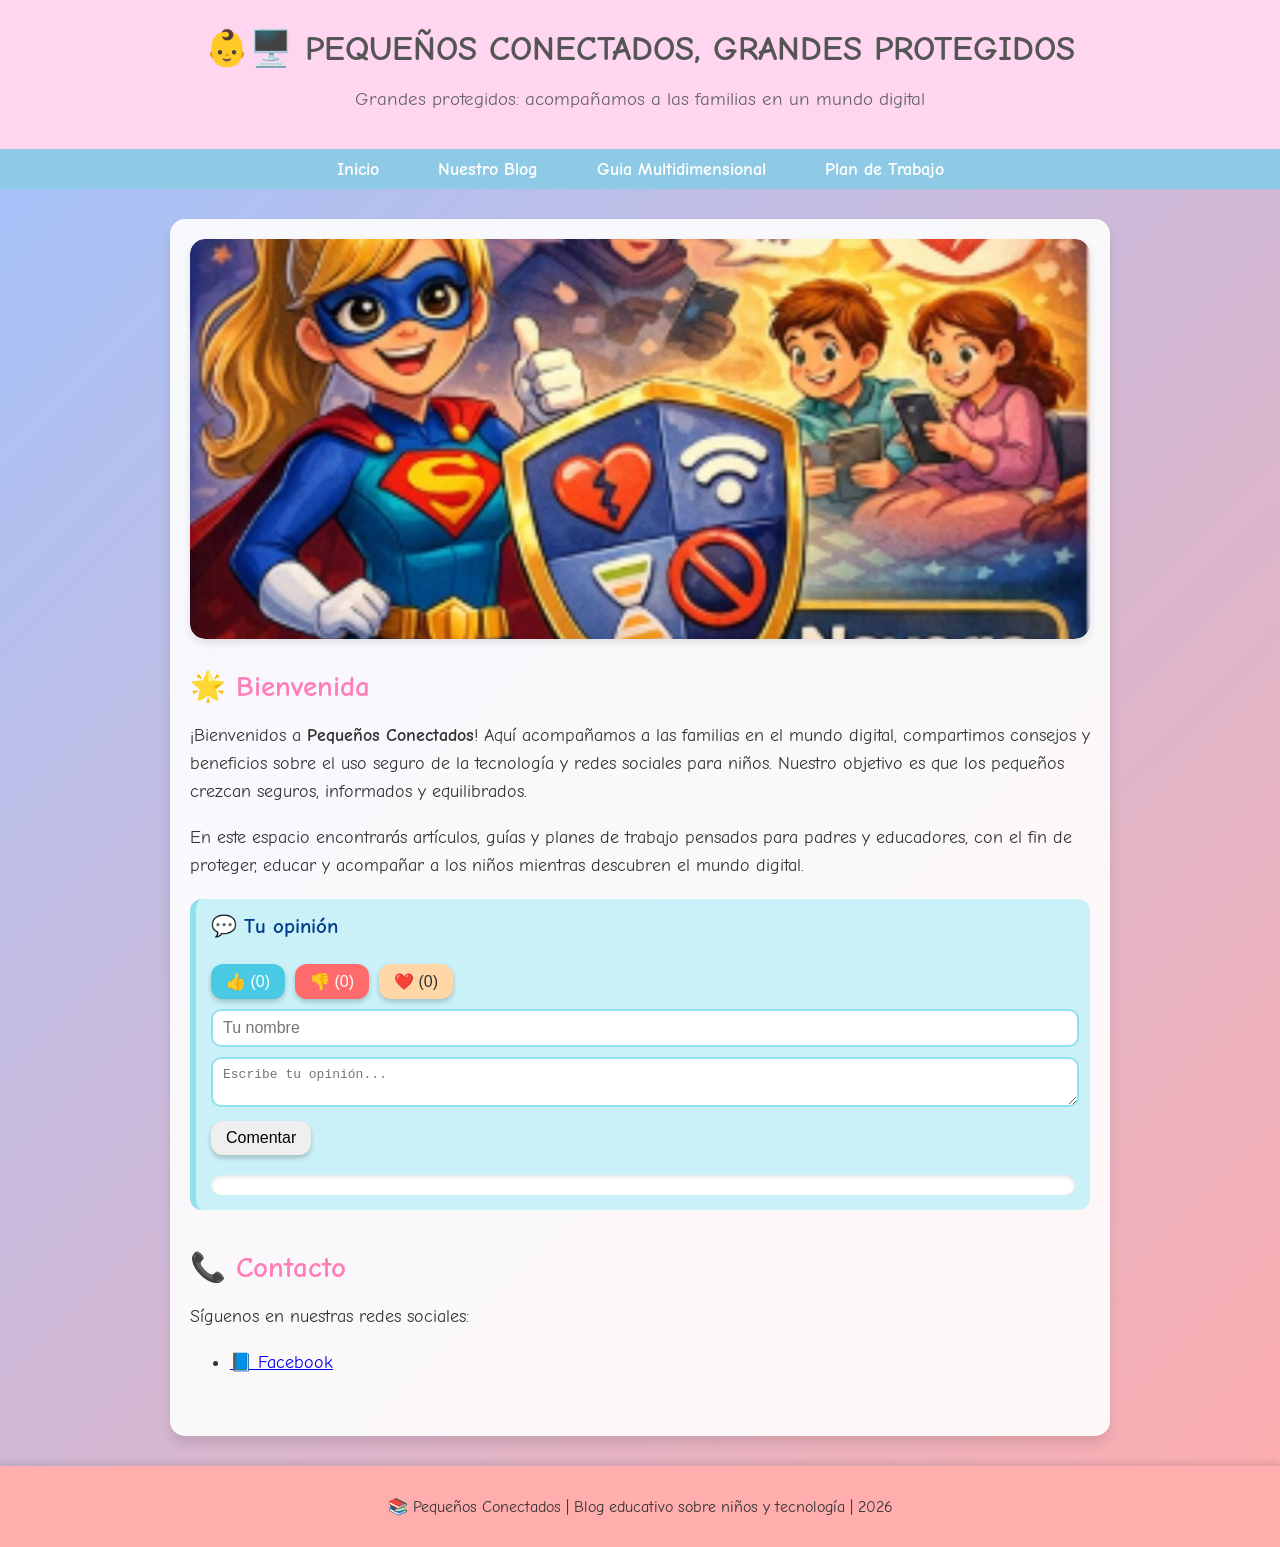
==== index.html @ 607bef55 "Primer commit: proyecto Pequeños Conectados" ====
<!DOCTYPE html>
<html lang="es">
<head>
    <meta charset="UTF-8">
    <meta name="viewport" content="width=device-width, initial-scale=1.0">
    <title>Pequeños Conectados</title>
    <link rel="stylesheet" href="estilos.css">
</head>
<body>

<header>
    <h1>👶🖥️ PEQUEÑOS CONECTADOS, GRANDES PROTEGIDOS</h1>
    <p>Grandes protegidos: acompañamos a las familias en un mundo digital</p>
</header>

<nav>
    <ul>
        <li><a href="index.html">Inicio</a></li>
        <li><a href="nuestro-blog.html">Nuestro Blog</a></li>
        <li><a href="guia-manual.html">Guia Multidimensional</a></li>
        <li><a href="plan-trabajo.html">Plan de Trabajo</a></li>
    </ul>
</nav>

<main>
    <!-- Carrusel de imágenes -->
    <div class="carrusel-imagenes">
        <div class="carrusel-track">
            <img src="imagenes/1.jpeg">
            <img src="imagenes/2.jpeg">
            <img src="imagenes/3.jpeg">
            <img src="imagenes/4.jpeg">
            <img src="imagenes/5.jpeg">
            <!-- Repetimos las imágenes para efecto bucle -->
            <img src="imagenes/1.jpeg">
            <img src="imagenes/2.jpeg">
            <img src="imagenes/3.jpeg">
            <img src="imagenes/4.jpeg">
            <img src="imagenes/5.jpeg">
        </div>
    </div>

    <!-- Bienvenida -->
    <section>
        <h2>🌟 Bienvenida</h2>
        <p>
            ¡Bienvenidos a <strong>Pequeños Conectados</strong>! Aquí acompañamos a las familias en el mundo digital, 
            compartimos consejos y beneficios sobre el uso seguro de la tecnología y redes sociales para niños. 
            Nuestro objetivo es que los pequeños crezcan seguros, informados y equilibrados.
        </p>

        <p>
            En este espacio encontrarás artículos, guías y planes de trabajo pensados para padres y educadores, 
            con el fin de proteger, educar y acompañar a los niños mientras descubren el mundo digital.
        </p>

        <!-- Interacciones -->
        <div class="interacciones">
            <h3>💬 Tu opinión</h3>
            <button onclick="like('0')">👍 (<span id="likes0">0</span>)</button>
            <button onclick="dislike('0')">👎 (<span id="dislikes0">0</span>)</button>
            <button onclick="meEncanta('0')">❤️ (<span id="encanta0">0</span>)</button>
            <input type="text" id="nombre0" placeholder="Tu nombre">
            <textarea id="comentario0" placeholder="Escribe tu opinión..."></textarea>
            <button onclick="agregarComentario('0')">Comentar</button>
            <div id="listaComentarios0"></div>
        </div>
    </section>

    <!-- Contacto -->
    <section>
        <h2>📞 Contacto</h2>
        <p>Síguenos en nuestras redes sociales:</p>
        <ul class="redes-sociales">
            <li><a href="https://www.facebook.com/profile.php?id=61576525794713" target="_blank">📘 Facebook</a></li>
        </ul>
    </section>
</main>

<footer>
    <p>📚 Pequeños Conectados | Blog educativo sobre niños y tecnología | 2026</p>
</footer>

<!-- Script del carrusel y demás funciones -->
<script>
    // CARRUSEL AUTOMÁTICO
    const track = document.querySelector('.carrusel-track');
    let index = 0; // Imagen actual
    const total = track.children.length / 2; // Solo contamos las 5 originales

    function moverCarrusel() {
        index++;
        if (index >= total) {
            index = 0;
            track.style.transition = 'none'; // Resetea la transición
            track.style.transform = `translateX(0)`;
            track.offsetHeight; // Forzar reflujo
            track.style.transition = 'transform 0.5s ease-in-out';
        } else {
            const ancho = track.children[0].getBoundingClientRect().width + 10; // imagen + margen
            track.style.transform = `translateX(-${ancho * index}px)`;
        }
    }

    setInterval(moverCarrusel, 2000); // Cambia cada 2 segundos

    // Aquí puedes mantener tus funciones de like, dislike, meEncanta, agregarComentario
</script>
<script src="script.js"></script>
</body>
</html>
---- estilos.css ----
/* ----------------------------- */
/* TIPOGRAFÍA Y FONDO GENERAL */
/* ----------------------------- */
@import url('https://fonts.googleapis.com/css2?family=Comic+Neue:wght@400;700&display=swap');

body {
    font-family: 'Comic Neue', cursive;
    margin: 0;
    padding: 0;
    background: linear-gradient(135deg, #a0c4ff, #ffadad); /* azul y rosa pastel */
    color: #333;
}

/* ----------------------------- */
/* HEADER */
/* ----------------------------- */
header {
    background-color: #ffd6f0; /* rosa pastel */
    padding: 20px;
    text-align: center;
    box-shadow: 0 4px 6px rgba(0,0,0,0.1);
}

header h1 {
    font-size: 2.2em;
    margin: 0.2em 0;
    color: #555;
}

header p {
    font-size: 1.2em;
    color: #666;
}

/* ----------------------------- */
/* NAVEGACIÓN */
/* ----------------------------- */
nav {
    background-color: #8ecae6; /* azul claro */
    padding: 10px 0;
    text-align: center;
}

nav ul {
    list-style: none;
    margin: 0;
    padding: 0;
}

nav ul li {
    display: inline-block;
    margin: 0 15px;
}

nav ul li a {
    text-decoration: none;
    color: white;
    font-weight: bold;
    font-size: 1.1em;
    padding: 5px 12px;
    border-radius: 8px;
    transition: all 0.3s ease;
}

nav ul li a:hover {
    background-color: #ff7eb9; /* rosa vibrante al pasar */
    transform: scale(1.1);
}

/* ----------------------------- */
/* MAIN / SECCIONES */
/* ----------------------------- */
main {
    max-width: 900px;
    margin: 30px auto;
    padding: 20px;
    background-color: rgba(255,255,255,0.9);
    border-radius: 15px;
    box-shadow: 0 8px 12px rgba(0,0,0,0.1);
}

section {
    margin-bottom: 40px;
}

section h2 {
    font-size: 1.8em;
    margin-bottom: 15px;
    color: #ff7eb9; /* rosa */
}

section p, section ul, section ol {
    font-size: 1.1em;
    line-height: 1.6em;
}

/* ----------------------------- */
/* CARRUSEL DE IMÁGENES */
/* ----------------------------- */
.carrusel-imagenes {
    width: 100%;           /* Ocupa todo el ancho del contenedor principal */
    overflow: hidden;      /* Oculta las imágenes que sobresalen */
    border-radius: 15px;
    margin-bottom: 30px;
    box-shadow: 0 4px 8px rgba(0,0,0,0.1);
}

.carrusel-track {
    display: flex;         /* Permite que las imágenes estén en línea */
    transition: transform 0.5s ease-in-out;
}

.carrusel-track img {
    width: 100%;           /* Cada imagen ocupa todo el ancho del contenedor */
    max-height: 400px;     /* Altura máxima uniforme */
    object-fit: cover;     /* Ajusta la imagen recortando si es necesario, mantiene proporción */
    flex-shrink: 0;        /* Evita que las imágenes se reduzcan */
    border-radius: 15px;
    margin-right: 10px;    /* Espacio entre imágenes */
}

/* Para pantallas pequeñas */
@media (max-width: 768px) {
    .carrusel-track img {
        max-height: 250px;
        margin-right: 5px;
    }
}

/* ----------------------------- */
/* BLOQUE DE INTERACCIONES */
/* ----------------------------- */
.interacciones {
    margin-top: 20px;
    padding: 15px;
    background-color: #caf0f8; /* azul claro pastel */
    border-left: 6px solid #90e0ef;
    border-radius: 12px;
}

.interacciones h3 {
    margin-top: 0;
    font-size: 1.3em;
    color: #023e8a; /* azul oscuro */
}

/* BOTONES */
.interacciones button {
    cursor: pointer;
    margin: 5px 5px 5px 0;
    padding: 8px 15px;
    font-size: 1em;
    border: none;
    border-radius: 12px;
    transition: all 0.2s ease;
    box-shadow: 0 3px 5px rgba(0,0,0,0.2);
}

/* Diferentes colores */
.interacciones button:nth-of-type(1) { background-color: #48cae4; color: white; } /* Me gusta azul */
.interacciones button:nth-of-type(2) { background-color: #ff6b6b; color: white; } /* No me gusta rosa */
.interacciones button:nth-of-type(3) { background-color: #ffd6a5; color: #333; } /* Me encanta amarillo pastel */

/* Hover y click */
.interacciones button:hover {
    transform: translateY(-3px) scale(1.05);
    box-shadow: 0 6px 10px rgba(0,0,0,0.25);
}

.interacciones button:active {
    transform: translateY(1px) scale(0.98);
    box-shadow: 0 3px 6px rgba(0,0,0,0.2);
}

/* INPUTS Y TEXTAREA */
.interacciones input, .interacciones textarea {
    width: calc(100% - 20px);
    padding: 8px 10px;
    margin: 5px 0;
    border: 2px solid #90e0ef;
    border-radius: 10px;
    font-size: 1em;
    transition: all 0.2s ease;
}

.interacciones input:focus, .interacciones textarea:focus {
    border-color: #48cae4;
    outline: none;
    box-shadow: 0 0 8px rgba(72,202,228,0.5);
}

/* LISTA DE COMENTARIOS */
#listaComentarios0, #listaComentarios1, #listaComentarios2,
#listaComentarios3, #listaComentarios4, #listaComentarios5 {
    margin-top: 15px;
    padding: 10px;
    background-color: #fff;
    border-radius: 10px;
    max-height: 200px;
    overflow-y: auto;
    box-shadow: inset 0 2px 4px rgba(0,0,0,0.1);
}

#listaComentarios0 p, #listaComentarios1 p, #listaComentarios2 p,
#listaComentarios3 p, #listaComentarios4 p, #listaComentarios5 p {
    background-color: #bde0fe;
    padding: 6px 10px;
    border-radius: 8px;
    margin: 5px 0;
}

/* ----------------------------- */
/* FOOTER */
/* ----------------------------- */
footer {
    text-align: center;
    padding: 15px;
    background-color: #ffadad; /* rosa pastel */
    font-size: 1em;
    color: #333;
    box-shadow: 0 -4px 6px rgba(0,0,0,0.1);
}
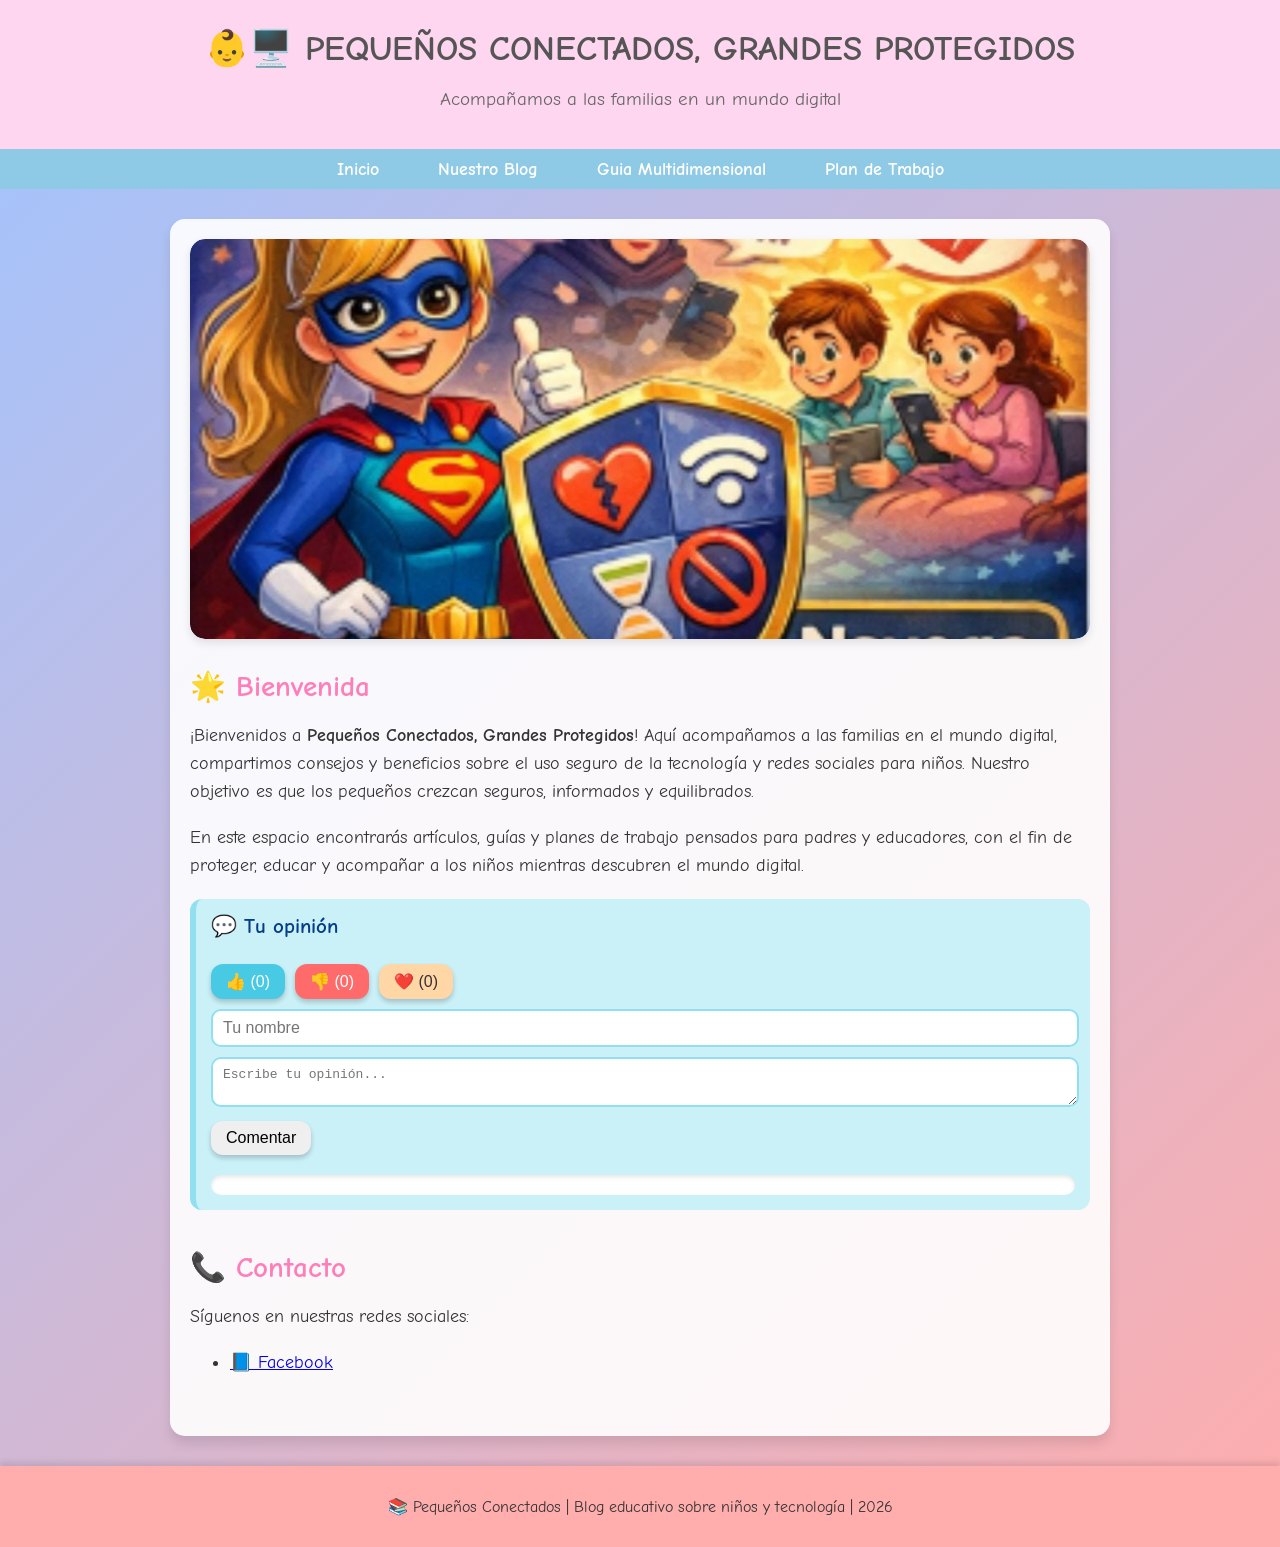
==== commit 00ceddf5: "Modificación en index.html" ====
--- a/index.html
+++ b/index.html
@@ -10,7 +10,7 @@
 
 <header>
     <h1>👶🖥️ PEQUEÑOS CONECTADOS, GRANDES PROTEGIDOS</h1>
-    <p>Grandes protegidos: acompañamos a las familias en un mundo digital</p>
+    <p>Acompañamos a las familias en un mundo digital</p>
 </header>
 
 <nav>
@@ -44,7 +44,7 @@
     <section>
         <h2>🌟 Bienvenida</h2>
         <p>
-            ¡Bienvenidos a <strong>Pequeños Conectados</strong>! Aquí acompañamos a las familias en el mundo digital, 
+            ¡Bienvenidos a <strong>Pequeños Conectados, Grandes Protegidos</strong>! Aquí acompañamos a las familias en el mundo digital, 
             compartimos consejos y beneficios sobre el uso seguro de la tecnología y redes sociales para niños. 
             Nuestro objetivo es que los pequeños crezcan seguros, informados y equilibrados.
         </p>
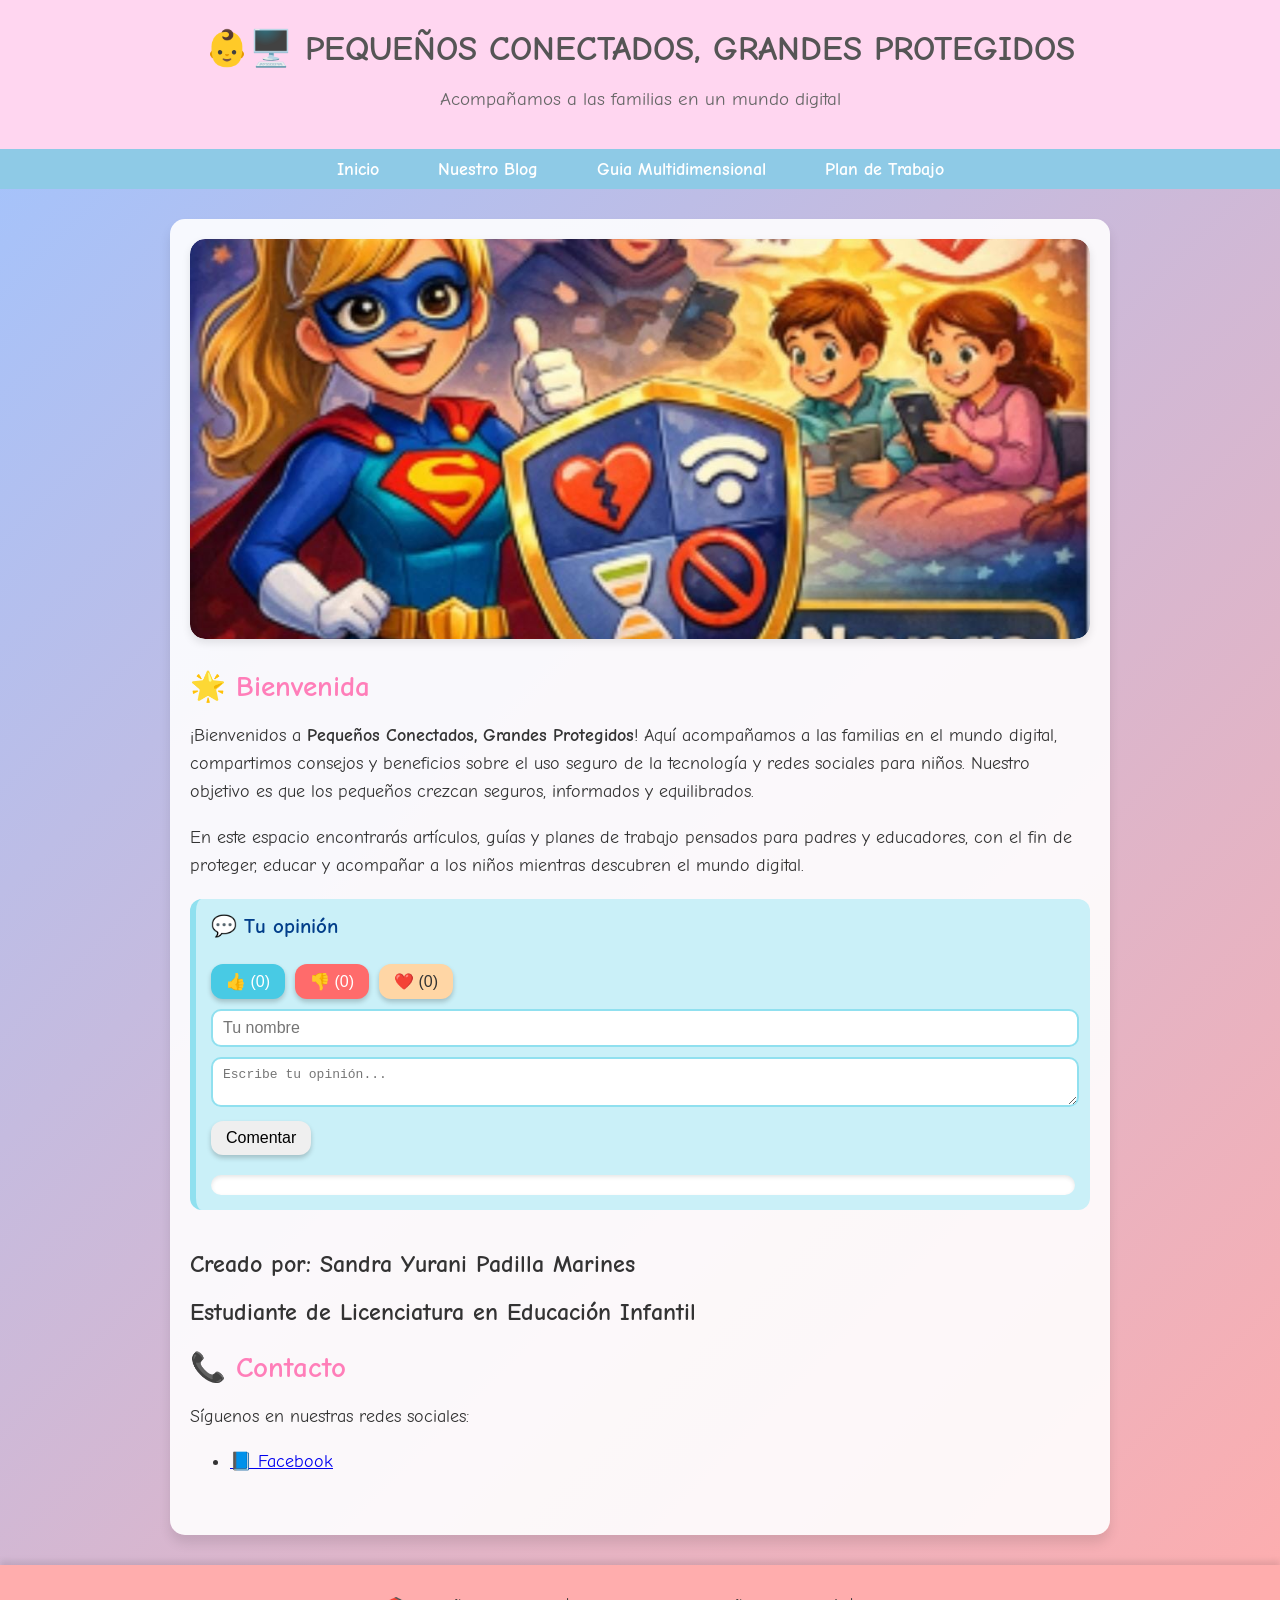
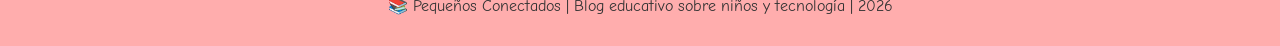
==== commit 979e1ef9: "Modificación nombre creador" ====
--- a/index.html
+++ b/index.html
@@ -67,13 +67,15 @@
         </div>
     </section>
 
-    <!-- Contacto -->
+    <h2>Creado por: Sandra Yurani Padilla Marines</h2><!-- Contacto -->
+    <h2>Estudiante de Licenciatura en Educación Infantil</h2>
     <section>
         <h2>📞 Contacto</h2>
         <p>Síguenos en nuestras redes sociales:</p>
         <ul class="redes-sociales">
             <li><a href="https://www.facebook.com/profile.php?id=61576525794713" target="_blank">📘 Facebook</a></li>
         </ul>
+        
     </section>
 </main>
 
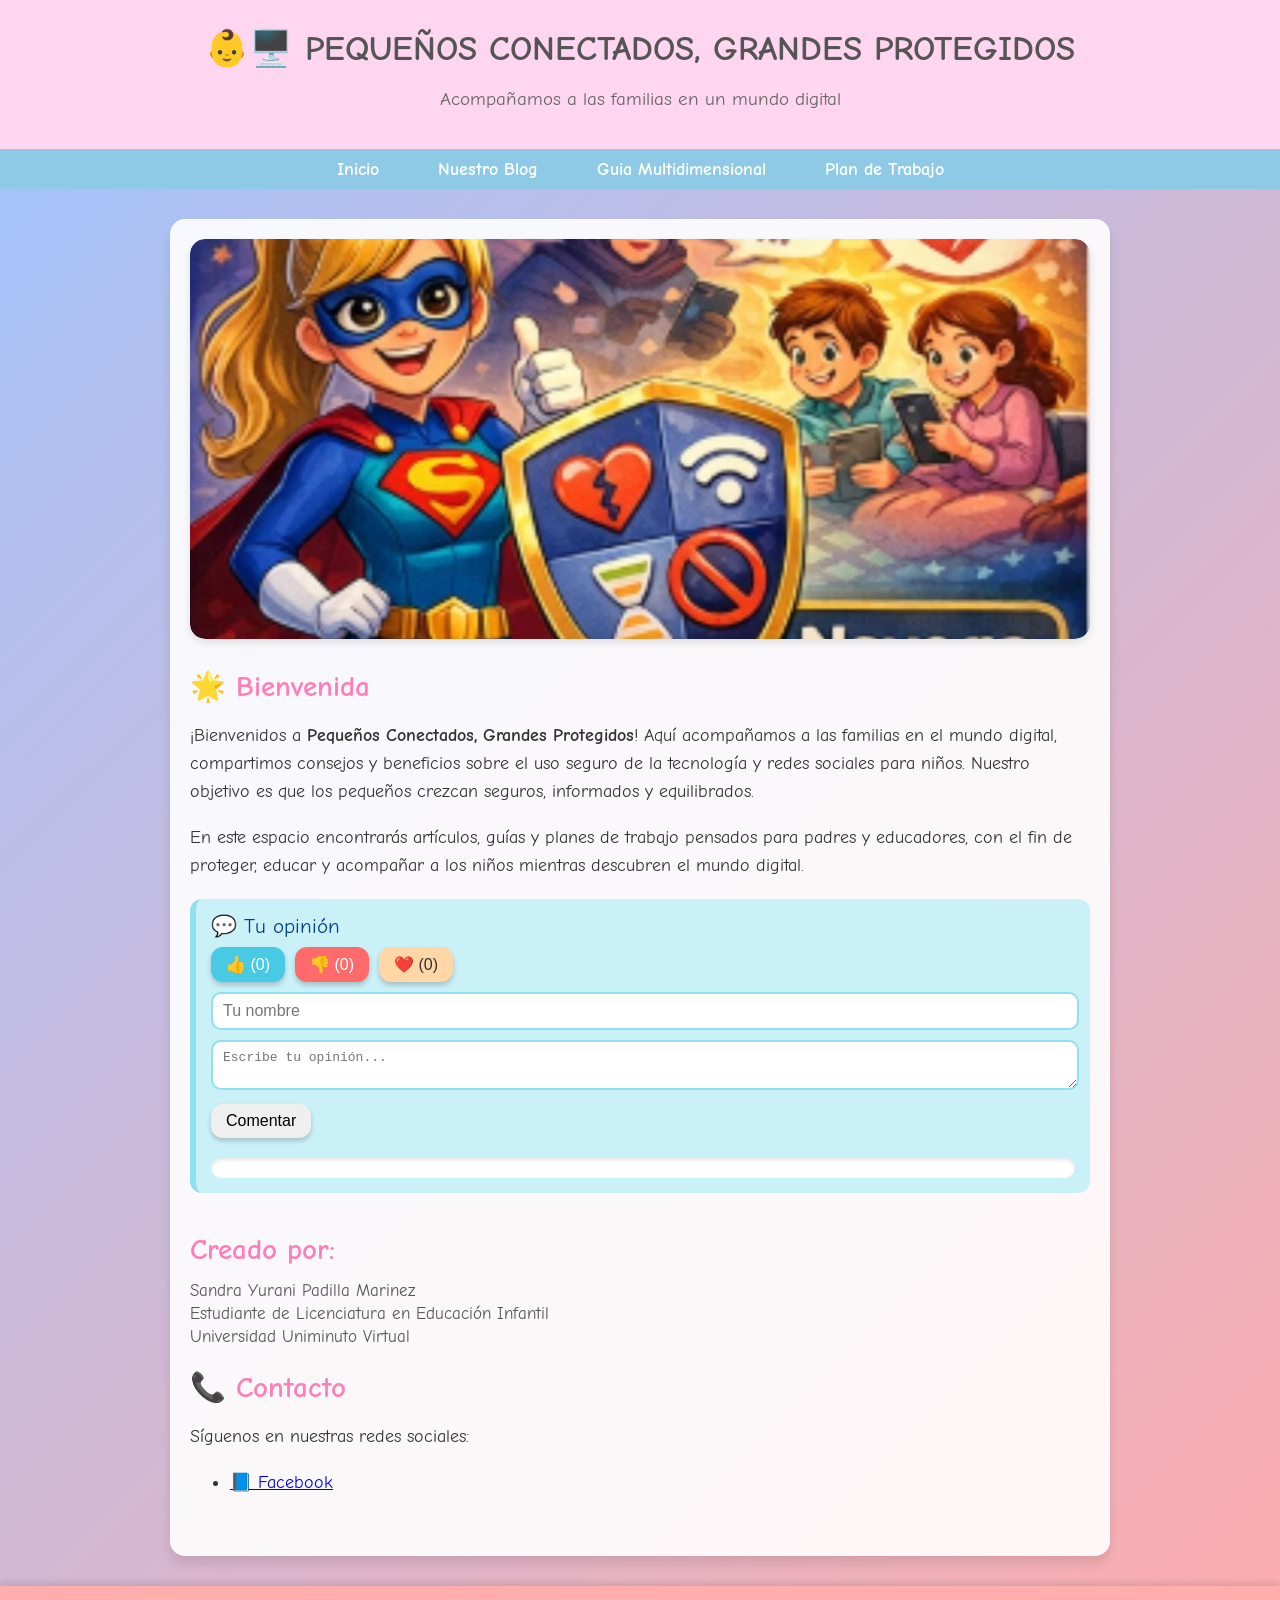
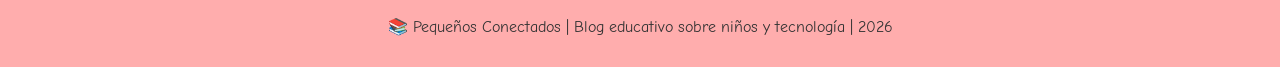
==== commit ca3474bf: "Modificación css y html" ====
--- a/index.html
+++ b/index.html
@@ -67,9 +67,11 @@
         </div>
     </section>
 
-    <h2>Creado por: Sandra Yurani Padilla Marines</h2><!-- Contacto -->
-    <h2>Estudiante de Licenciatura en Educación Infantil</h2>
+    
     <section>
+    <h2>Creado por:</h2> <h3>Sandra Yurani Padilla Marinez</h3><!-- Contacto -->
+    <h3>Estudiante de Licenciatura en Educación Infantil</h3>
+    <h3>Universidad Uniminuto Virtual </h3>
         <h2>📞 Contacto</h2>
         <p>Síguenos en nuestras redes sociales:</p>
         <ul class="redes-sociales">
--- a/estilos.css
+++ b/estilos.css
@@ -7,7 +7,7 @@
     font-family: 'Comic Neue', cursive;
     margin: 0;
     padding: 0;
-    background: linear-gradient(135deg, #a0c4ff, #ffadad); /* azul y rosa pastel */
+    background: linear-gradient(135deg, #a0c4ff, #ffadad);
     color: #333;
 }
 
@@ -15,7 +15,7 @@
 /* HEADER */
 /* ----------------------------- */
 header {
-    background-color: #ffd6f0; /* rosa pastel */
+    background-color: #ffd6f0;
     padding: 20px;
     text-align: center;
     box-shadow: 0 4px 6px rgba(0,0,0,0.1);
@@ -36,7 +36,7 @@
 /* NAVEGACIÓN */
 /* ----------------------------- */
 nav {
-    background-color: #8ecae6; /* azul claro */
+    background-color: #8ecae6;
     padding: 10px 0;
     text-align: center;
 }
@@ -63,7 +63,7 @@
 }
 
 nav ul li a:hover {
-    background-color: #ff7eb9; /* rosa vibrante al pasar */
+    background-color: #ff7eb9;
     transform: scale(1.1);
 }
 
@@ -86,7 +86,15 @@
 section h2 {
     font-size: 1.8em;
     margin-bottom: 15px;
-    color: #ff7eb9; /* rosa */
+    color: #ff7eb9;
+}
+
+/* 🔽 AQUÍ ESTÁ LA SOLUCIÓN */
+section h3 {
+    font-size: 1.05em;   /* tamaño más pequeño */
+    font-weight: normal; /* menos grueso */
+    color: #555;         /* tono suave */
+    margin: 4px 0;       /* menos espacio */
 }
 
 section p, section ul, section ol {
@@ -98,28 +106,27 @@
 /* CARRUSEL DE IMÁGENES */
 /* ----------------------------- */
 .carrusel-imagenes {
-    width: 100%;           /* Ocupa todo el ancho del contenedor principal */
-    overflow: hidden;      /* Oculta las imágenes que sobresalen */
+    width: 100%;
+    overflow: hidden;
     border-radius: 15px;
     margin-bottom: 30px;
     box-shadow: 0 4px 8px rgba(0,0,0,0.1);
 }
 
 .carrusel-track {
-    display: flex;         /* Permite que las imágenes estén en línea */
+    display: flex;
     transition: transform 0.5s ease-in-out;
 }
 
 .carrusel-track img {
-    width: 100%;           /* Cada imagen ocupa todo el ancho del contenedor */
-    max-height: 400px;     /* Altura máxima uniforme */
-    object-fit: cover;     /* Ajusta la imagen recortando si es necesario, mantiene proporción */
-    flex-shrink: 0;        /* Evita que las imágenes se reduzcan */
+    width: 100%;
+    max-height: 400px;
+    object-fit: cover;
+    flex-shrink: 0;
     border-radius: 15px;
-    margin-right: 10px;    /* Espacio entre imágenes */
-}
-
-/* Para pantallas pequeñas */
+    margin-right: 10px;
+}
+
 @media (max-width: 768px) {
     .carrusel-track img {
         max-height: 250px;
@@ -133,7 +140,7 @@
 .interacciones {
     margin-top: 20px;
     padding: 15px;
-    background-color: #caf0f8; /* azul claro pastel */
+    background-color: #caf0f8;
     border-left: 6px solid #90e0ef;
     border-radius: 12px;
 }
@@ -141,10 +148,9 @@
 .interacciones h3 {
     margin-top: 0;
     font-size: 1.3em;
-    color: #023e8a; /* azul oscuro */
-}
-
-/* BOTONES */
+    color: #023e8a;
+}
+
 .interacciones button {
     cursor: pointer;
     margin: 5px 5px 5px 0;
@@ -156,12 +162,10 @@
     box-shadow: 0 3px 5px rgba(0,0,0,0.2);
 }
 
-/* Diferentes colores */
-.interacciones button:nth-of-type(1) { background-color: #48cae4; color: white; } /* Me gusta azul */
-.interacciones button:nth-of-type(2) { background-color: #ff6b6b; color: white; } /* No me gusta rosa */
-.interacciones button:nth-of-type(3) { background-color: #ffd6a5; color: #333; } /* Me encanta amarillo pastel */
-
-/* Hover y click */
+.interacciones button:nth-of-type(1) { background-color: #48cae4; color: white; }
+.interacciones button:nth-of-type(2) { background-color: #ff6b6b; color: white; }
+.interacciones button:nth-of-type(3) { background-color: #ffd6a5; color: #333; }
+
 .interacciones button:hover {
     transform: translateY(-3px) scale(1.05);
     box-shadow: 0 6px 10px rgba(0,0,0,0.25);
@@ -172,7 +176,6 @@
     box-shadow: 0 3px 6px rgba(0,0,0,0.2);
 }
 
-/* INPUTS Y TEXTAREA */
 .interacciones input, .interacciones textarea {
     width: calc(100% - 20px);
     padding: 8px 10px;
@@ -180,7 +183,6 @@
     border: 2px solid #90e0ef;
     border-radius: 10px;
     font-size: 1em;
-    transition: all 0.2s ease;
 }
 
 .interacciones input:focus, .interacciones textarea:focus {
@@ -215,7 +217,7 @@
 footer {
     text-align: center;
     padding: 15px;
-    background-color: #ffadad; /* rosa pastel */
+    background-color: #ffadad;
     font-size: 1em;
     color: #333;
     box-shadow: 0 -4px 6px rgba(0,0,0,0.1);
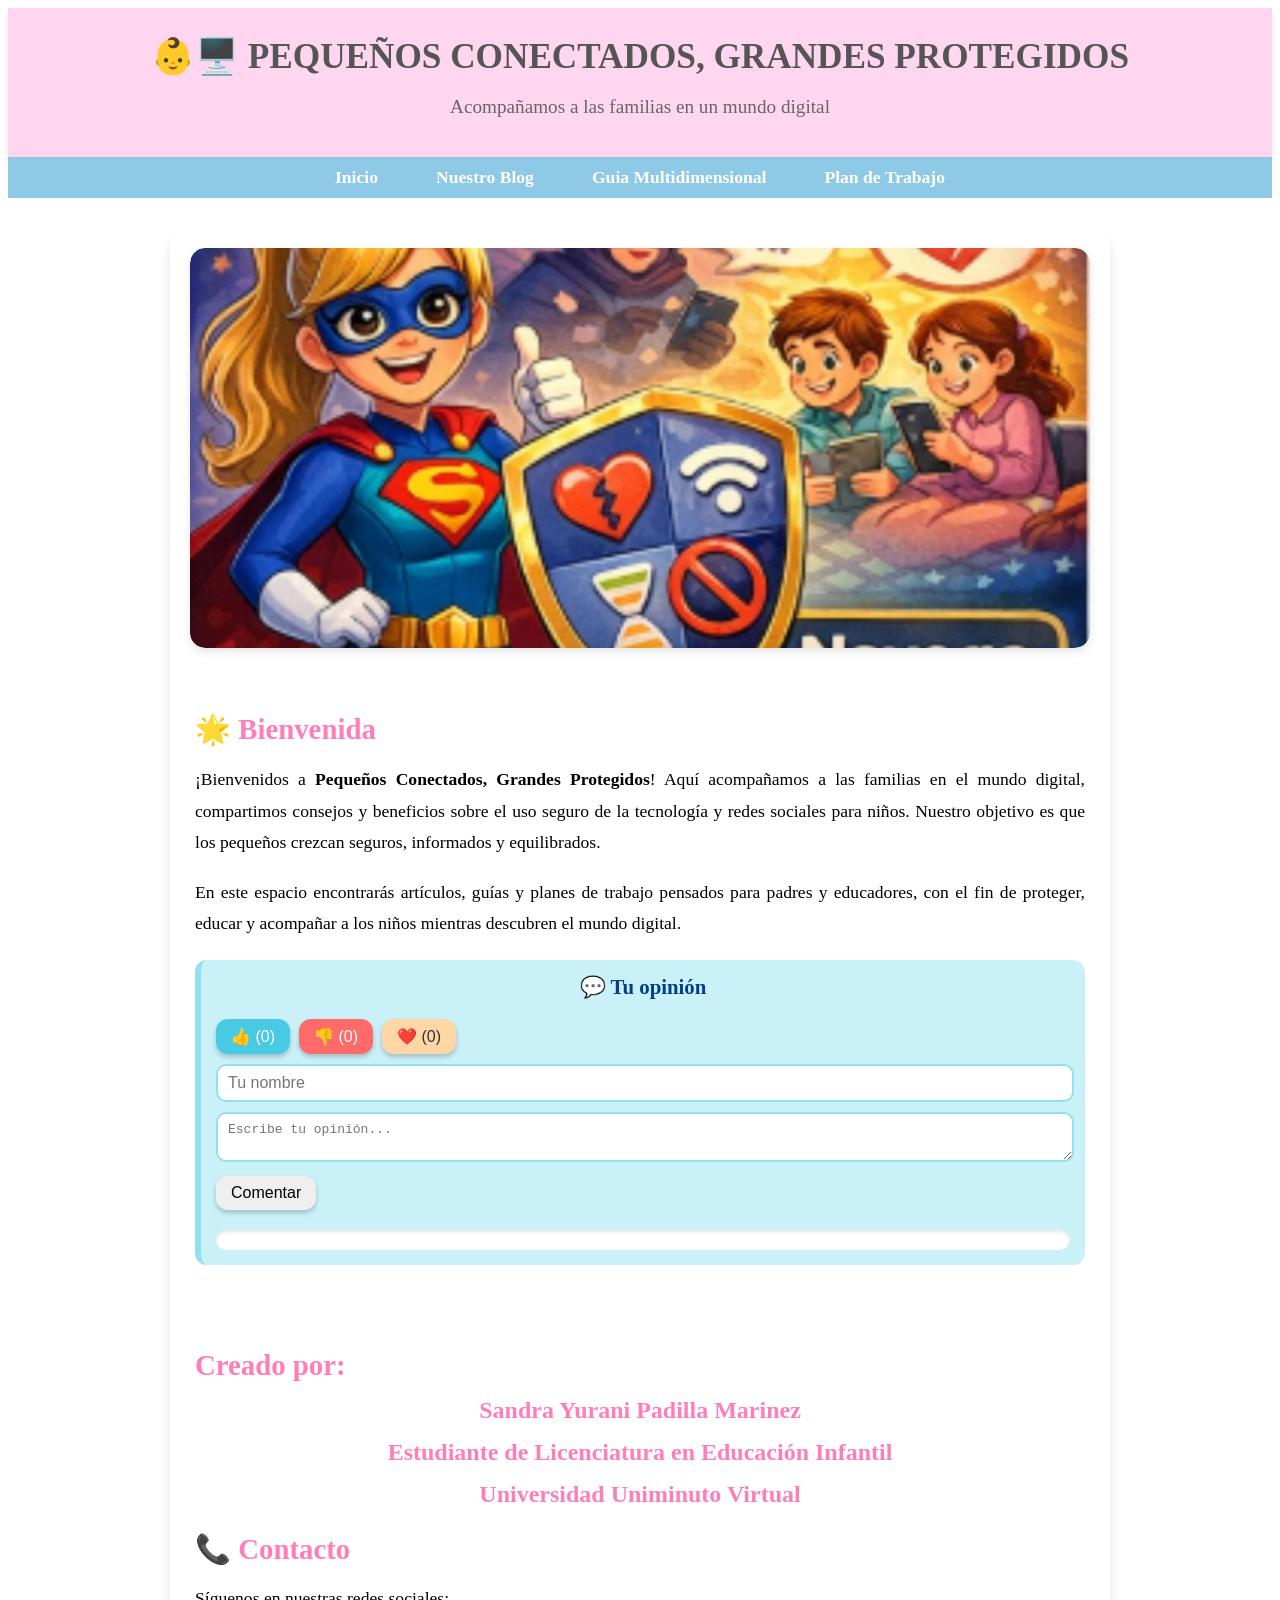
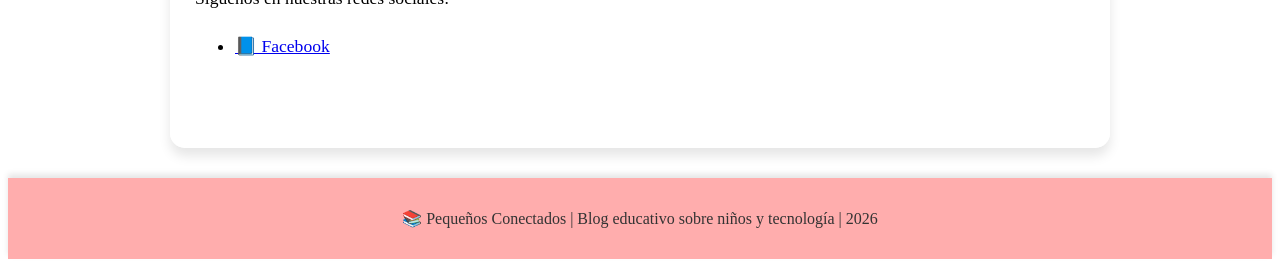
==== commit 09c00d86: "Actualicé contenido y estilos del blog" ====
--- a/index.html
+++ b/index.html
@@ -39,8 +39,7 @@
             <img src="imagenes/5.jpeg">
         </div>
     </div>
-
-    <!-- Bienvenida -->
+       <!-- Bienvenida -->
     <section>
         <h2>🌟 Bienvenida</h2>
         <p>
@@ -48,8 +47,7 @@
             compartimos consejos y beneficios sobre el uso seguro de la tecnología y redes sociales para niños. 
             Nuestro objetivo es que los pequeños crezcan seguros, informados y equilibrados.
         </p>
-
-        <p>
+     <p>
             En este espacio encontrarás artículos, guías y planes de trabajo pensados para padres y educadores, 
             con el fin de proteger, educar y acompañar a los niños mientras descubren el mundo digital.
         </p>
--- a/estilos.css
+++ b/estilos.css
@@ -1,3 +1,4 @@
+```css
 /* ----------------------------- */
 /* TIPOGRAFÍA Y FONDO GENERAL */
 /* ----------------------------- */
@@ -81,25 +82,57 @@
 
 section {
     margin-bottom: 40px;
-}
-
+    padding: 10px 5px;
+}
+
+/* ----------------------------- */
+/* TÍTULOS */
+/* ----------------------------- */
 section h2 {
     font-size: 1.8em;
     margin-bottom: 15px;
     color: #ff7eb9;
 }
 
-/* 🔽 AQUÍ ESTÁ LA SOLUCIÓN */
-section h3 {
-    font-size: 1.05em;   /* tamaño más pequeño */
-    font-weight: normal; /* menos grueso */
-    color: #555;         /* tono suave */
-    margin: 4px 0;       /* menos espacio */
-}
-
-section p, section ul, section ol {
+/* 🔥 h3 corregido (sin duplicados) */
+h3 {
+    font-size: 1.5em;
+    margin: 15px 0;
+    color: #ff7eb9;
+    text-align: center;
+}
+
+/* Subtítulos ODS */
+section h4 {
+    font-size: 1.3em;
+    margin-top: 20px;
+    color: #023e8a;
+}
+
+/* ----------------------------- */
+/* PÁRRAFOS */
+/* ----------------------------- */
+main p {
+    font-size: 1.1em;
+    line-height: 1.8em;
+    text-align: justify;
+    margin-bottom: 15px;
+}
+
+section ul, section ol {
     font-size: 1.1em;
     line-height: 1.6em;
+}
+
+/* ----------------------------- */
+/* VIDEO */
+/* ----------------------------- */
+video {
+    display: block;
+    margin: 20px auto;
+    border-radius: 15px;
+    box-shadow: 0 6px 12px rgba(0,0,0,0.2);
+    max-width: 100%;
 }
 
 /* ----------------------------- */
@@ -173,7 +206,6 @@
 
 .interacciones button:active {
     transform: translateY(1px) scale(0.98);
-    box-shadow: 0 3px 6px rgba(0,0,0,0.2);
 }
 
 .interacciones input, .interacciones textarea {
@@ -221,4 +253,5 @@
     font-size: 1em;
     color: #333;
     box-shadow: 0 -4px 6px rgba(0,0,0,0.1);
-}+}
+```
